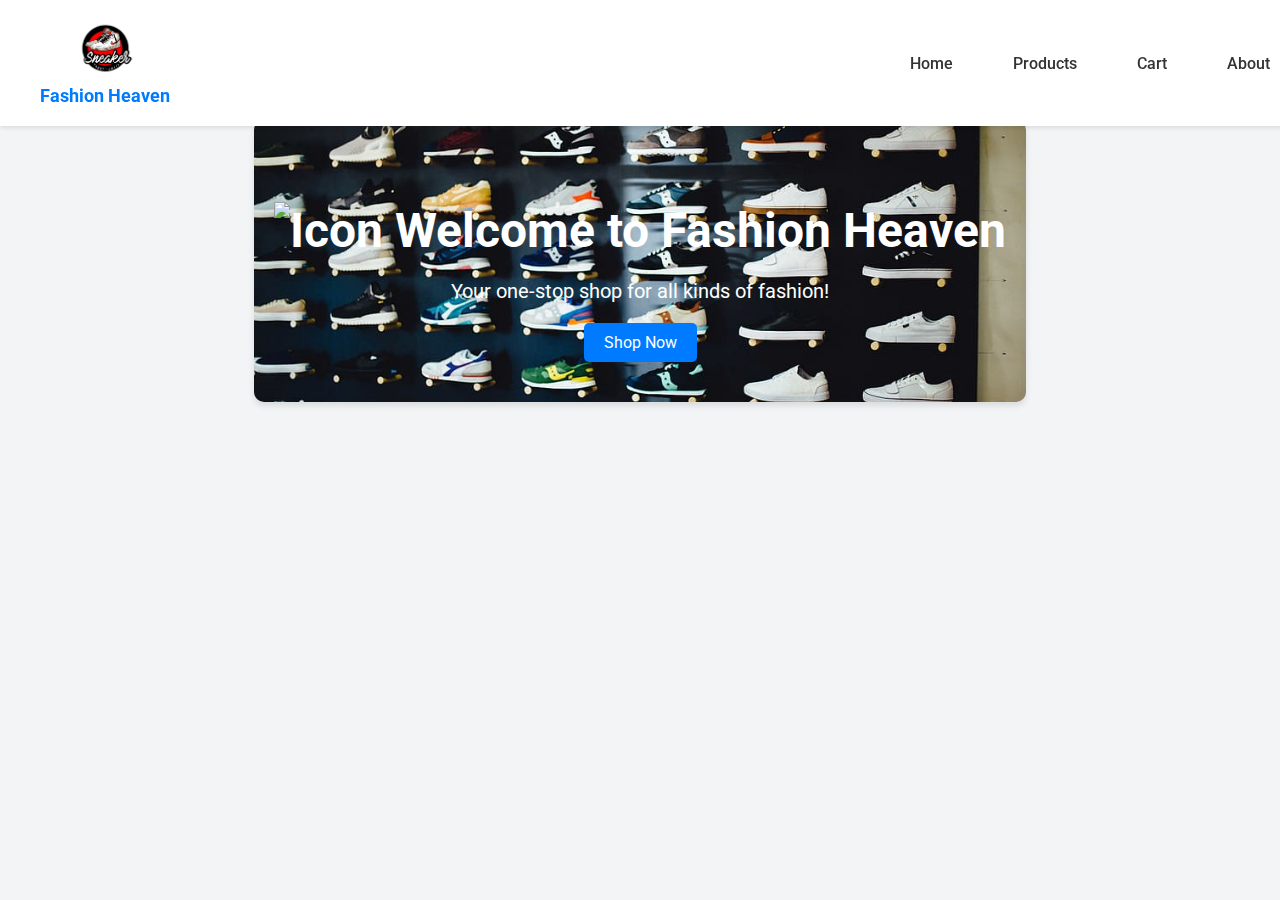
==== Website/index/index.html @ 82f873d8 "Initial commit" ====
<!DOCTYPE html>
<html lang="en">
<head>
    <meta charset="UTF-8">
    <meta name="viewport" content="width=device-width, initial-scale=1.0">
    <title>Shoe Shop</title>
    <link rel="stylesheet" href="styles.css">
    <link href="https://fonts.googleapis.com/css2?family=Roboto:wght@400;500;700&display=swap" rel="stylesheet">
</head>
<body>
    <header>
        <div class="logo-container">
            <img src="../index/images/shoelogoAR.png" alt="Shoe Shop Logo" class="shop-logo">
            <p class="shop-name">Fashion Heaven</p>
        </div>
        <nav>
            <ul class="nav-links">
                <li><a href="#">Home</a></li>
                <li><a href="product.html">Products</a></li>
                <li><a href="#">Cart</a></li>
                <li><a href="#">About</a></li>
            </ul>
        </nav>
    </header>
    <main>
        <section class="hero">
            <h1 class="hero-title">
                <img src="../index/images/your-image.png" alt="Icon" class="h1-">
                Welcome to Fashion Heaven
            </h1>
            <p>Your one-stop shop for all kinds of fashion!</p>
            <a href="#" class="cta-button">Shop Now</a>
        </section>
    </main>
</body>
</html>
---- Website/index/styles.css ----
body {
    font-family: 'Roboto', sans-serif;
    margin: 0;
    padding: 0;
    display: flex;
    flex-direction: column;
    align-items: center;
    background-color: #f3f4f6;
    color: #333;
}

header {
    width: 100%;
    display: flex;
    align-items: center;
    justify-content: space-between;
    background-color: #fff;
    padding: 20px 40px;
    box-shadow: 0 2px 4px rgba(0,0,0,0.1);
    position: fixed;
    top: 0;
    left: 0;
    z-index: 1000;
}

.logo-container {
    display: flex;
    flex-direction: column;
    align-items: center;
}

.shop-logo {
    height: 60px;
    width: 60px;
}

.shop-name {
    margin: 5px 0 0;
    font-size: 18px;
    font-weight: 700;
    color: #007bff;
}

nav {
    flex-grow: 1;
    display: flex;
    justify-content: flex-end;
}

.nav-links {
    list-style: none;
    display: flex;
    justify-content: flex-end;
    margin: 0;
    margin-right: 20px;
    padding: 0;
}

.nav-links li {
    margin: 0 15px;
}

.nav-links a {
    text-decoration: none;
    color: #333;
    font-size: 16px;
    font-weight: 500;
    padding: 10px 15px;
    transition: background-color 0.3s, color 0.3s;
}

.nav-links a:hover {
    background-color: #007bff;
    color: #fff;
    border-radius: 5px;
}

main {
    margin-top: 120px;
    width: 100%;
    display: flex;
    justify-content: center;
    align-items: center;
}

.hero {
    text-align: center;
    padding: 50px 20px;
    background: url('../../Website/index/images/backgroundshoes.jpg') no-repeat center center/cover;
    border-radius: 10px;
    box-shadow: 0 4px 6px rgba(0,0,0,0.1);
    color: #fff;
}

.hero h1 {
    font-size: 48px;
    margin-bottom: 20px;
}

.hero p {
    font-size: 20px;
    margin-bottom: 30px;
}

.cta-button {
    background-color: #007bff;
    color: #fff;
    text-decoration: none;
    padding: 15px 30px;
    border-radius: 5px;
    font-size: 18px;
    transition: background-color 0.3s, transform 0.3s;
}

.cta-button:hover {
    background-color: #0056b3;
    transform: scale(1.05);
}

/* Media Queries */
@media (max-width: 768px) {
    header {
        flex-direction: column;
        padding: 10px 20px;
    }

    .nav-links {
        flex-direction: column;
        align-items: center;
    }

    .nav-links li {
        margin: 10px 0;
    }

    .hero h1 {
        font-size: 36px;
    }

    .hero p {
        font-size: 18px;
    }

    .cta-button {
        font-size: 16px;
        padding: 10px 20px;
    }
}

@media (max-width: 480px) {
    header {
        padding: 10px 10px;
    }

    .shop-logo {
        height: 50px;
        width: 50px;
    }

    .shop-name {
        font-size: 16px;
    }

    .nav-links a {
        font-size: 14px;
        padding: 8px 10px;
    }

    .hero {
        padding: 30px 10px;
    }

    .hero h1 {
        font-size: 28px;
    }

    .hero p {
        font-size: 16px;
    }

    .cta-button {
        font-size: 14px;
        padding: 8px 15px;
    }
}

.products {
    text-align: center;
    padding: 50px 20px;
}

.products h1 {
    font-size: 36px;
    margin-bottom: 30px;
}

.product-grid {
    display: flex;
    flex-wrap: nowrap;
    overflow-x: auto;
    padding: 20px 0;
}

.product-card {
    flex: 0 0 auto;
    background-color: #fff;
    border-radius: 10px;
    box-shadow: 0 4px 6px rgba(0,0,0,0.1);
    padding: 15px;
    text-align: center;
    margin-right: 20px;
    transition: transform 0.3s;
}

.product-card:last-child {
    margin-right: 0;
}

.product-card:hover {
    transform: translateY(-5px);
}

.product-image {
    width: 30%;
    height: auto;
    border-radius: 10px;
}

.product-title {
    font-size: 24px;
    margin: 15px 0 10px;
}

.product-description {
    font-size: 16px;
    margin-bottom: 15px;
}

.product-price {
    font-size: 20px;
    font-weight: 700;
    margin-bottom: 20px;
}

.product-buttons {
    display: flex;
    justify-content: center;
    gap: 10px;
}

.cta-button {
    background-color: #007bff;
    color: #fff;
    text-decoration: none;
    padding: 10px 20px;
    border-radius: 5px;
    font-size: 16px;
    transition: background-color 0.3s, transform 0.3s;
}

.cta-button:hover {
    background-color: #0056b3;
    transform: scale(1.05);
}

.view-button {
    background-color: #28a745;
}

.view-button:hover {
    background-color: #218838;
}

.category-buttons {
    margin-top: 30px;
    display: flex;
    justify-content: center;
    gap: 15px;
}

.category-button {
    background-color: #333;
    color: #fff;
    text-decoration: none;
    padding: 10px 20px;
    border-radius: 5px;
    font-size: 16px;
    transition: background-color 0.3s, transform 0.3s;
}

.category-button:hover {
    background-color: #555;
    transform: scale(1.05);
}

.shoes {
    text-align: center;
    padding: 50px 20px;
}

.shoes h1 {
    font-size: 36px;
    margin-bottom: 30px;
}

.shoe-grid {
    display: flex;
    flex-wrap: nowrap;
    overflow-x: auto;
    padding: 10px 0;
}

.shoe-card {
    flex: 0 0 auto;
    background-color: #fff;
    border-radius: 10px;
    box-shadow: 0 4px 6px rgba(0,0,0,0.1);
    padding: 15px;
    text-align: center;
    margin-right: 20px;
    transition: transform 0.3s;
}

.shoe-card:last-child {
    margin-right: 0;
}

.shoe-card:hover {
    transform: translateY(-5px);
}

.shoe-image {
    width: 50%;
    height: auto;
    border-radius: 10px;
}

.shoe-title {
    font-size: 24px;
    margin: 15px 0 10px;
}

.shoe-description {
    font-size: 16px;
    margin-bottom: 15px;
}

.shoe-price {
    font-size: 20px;
    font-weight: 700;
    margin-bottom: 20px;
}

.shoe-buttons {
    display: flex;
    justify-content: center;
    gap: 10px;
}

.cta-button {
    background-color: #007bff;
    color: #fff;
    text-decoration: none;
    padding: 10px 20px;
    border-radius: 5px;
    font-size: 16px;
    transition: background-color 0.3s, transform 0.3s;
}

.cta-button:hover {
    background-color: #0056b3;
    transform: scale(1.05);
}

.view-button {
    background-color: #28a745;
}

.view-button:hover {
    background-color: #218838;
}

/* Media Queries */
@media (max-width: 768px) {
    header {
        flex-direction: column;
        padding: 10px 20px;
    }

    .nav-links {
        flex-direction: column;
        align-items: center;
    }

    .nav-links li {
        margin: 10px 0;
    }

    .shoes h1 {
        font-size: 28px;
    }

    .shoe-title {
        font-size: 20px;
    }

    .shoe-description {
        font-size: 14px;
    }

    .shoe-price {
        font-size: 18px;
    }

    .cta-button {
        font-size: 14px;
        padding: 8px 15px;
    }
}

@media (max-width: 480px) {
    header {
        padding: 10px 10px;
    }
}

.hats {
    text-align: center;
    padding: 50px 20px;
}

.hats h1 {
    font-size: 36px;
    margin-bottom: 30px;
}

.hat-grid {
    display: flex;
    flex-wrap: nowrap;
    overflow-x: auto;
    padding: 20px 0;
}

.hat-card {
    flex: 0 0 auto;
    background-color: #fff;
    border-radius: 10px;
    box-shadow: 0 4px 6px rgba(0,0,0,0.1);
    padding: 15px;
    text-align: center;
    margin-right: 20px;
    transition: transform 0.3s;
}

.hat-card:last-child {
    margin-right: 0;
}

.hat-card:hover {
    transform: translateY(-5px);
}

.hat-image {
    width: 50%;
    height: auto;
    border-radius: 10px;
}

.hat-title {
    font-size: 24px;
    margin: 15px 0 10px;
}

.hat-description {
    font-size: 16px;
    margin-bottom: 15px;
}

.hat-price {
    font-size: 20px;
    font-weight: 700;
    margin-bottom: 20px;
}

.hat-buttons {
    display: flex;
    justify-content: center;
    gap: 10px;
}

.sunglasses {
    text-align: center;
    padding: 50px 20px;
}

.sunglasses h1 {
    font-size: 36px;
    margin-bottom: 30px;
}

.sunglass-grid {
    display: flex;
    flex-wrap: nowrap;
    overflow-x: auto;
    padding: 20px 0;
}

.sunglass-card {
    flex: 0 0 auto;
    background-color: #fff;
    border-radius: 10px;
    box-shadow: 0 4px 6px rgba(0,0,0,0.1);
    padding: 20px;
    text-align: center;
    margin-right: 20px;
    transition: transform 0.3s;
}

.sunglass-card:last-child {
    margin-right: 0;
}

.sunglass-card:hover {
    transform: translateY(-5px);
}

.sunglass-image {
    width: 100%;
    height: auto;
    border-radius: 10px;
}

.sunglass-title {
    font-size: 24px;
    margin: 15px 0 10px;
}

.sunglass-description {
    font-size: 16px;
    margin-bottom: 15px;
}

.sunglass-price {
    font-size: 20px;
    font-weight: 700;
    margin-bottom: 20px;
}

.sunglass-buttons {
    display: flex;
    justify-content: center;
    gap: 10px;
}

.sunglasses {
    text-align: center;
    padding: 50px 20px;
}

.sunglasses h1 {
    font-size: 36px;
    margin-bottom: 30px;
}

.sunglass-grid {
    display: flex;
    flex-wrap: nowrap;
    overflow-x: auto;
    padding: 20px 0;
}

.sunglass-card {
    flex: 0 0 auto;
    background-color: #fff;
    border-radius: 10px;
    box-shadow: 0 4px 6px rgba(0,0,0,0.1);
    padding: 15px;
    text-align: center;
    margin-right: 20px;
    transition: transform 0.3s;
}

.sunglass-card:last-child {
    margin-right: 0;
}

.sunglass-card:hover {
    transform: translateY(-5px);
}

.sunglass-image {
    width: 50%;
    height: auto;
    border-radius: 10px;
}

.sunglass-title {
    font-size: 24px;
    margin: 15px 0 10px;
}

.sunglass-description {
    font-size: 16px;
    margin-bottom: 15px;
}

.sunglass-price {
    font-size: 20px;
    font-weight: 700;
    margin-bottom: 20px;
}

.sunglass-buttons {
    display: flex;
    justify-content: center;
    gap: 10px;
}

.hoodies {
    text-align: center;
    padding: 50px 20px;
}

.hoodies h1 {
    font-size: 36px;
    margin-bottom: 30px;
}

.hoodie-grid {
    display: flex;
    flex-wrap: nowrap;
    overflow-x: auto;
    padding: 20px 0;
}

.hoodie-card {
    flex: 0 0 auto;
    background-color: #fff;
    border-radius: 10px;
    box-shadow: 0 4px 6px rgba(0,0,0,0.1);
    padding: 15px;
    text-align: center;
    margin-right: 20px;
    transition: transform 0.3s;
}

.hoodie-card:last-child {
    margin-right: 0;
}

.hoodie-card:hover {
    transform: translateY(-5px);
}

.hoodie-image {
    width: 30%;
    height: auto;
    border-radius: 10px;
}

.hoodie-title {
    font-size: 24px;
    margin: 15px 0 10px;
}

.hoodie-description {
    font-size: 16px;
    margin-bottom: 15px;
}

.hoodie-price {
    font-size: 20px;
    font-weight: 700;
    margin-bottom: 20px;
}

.hoodie-buttons {
    display: flex;
    justify-content: center;
    gap: 10px;
}

.about-hero {
    text-align: center;
    padding: 60px 20px;
    background-color: #e8e8e8;
}

.about-hero h1 {
    font-size: 2.5em;
    margin-bottom: 10px;
}

.about-hero p {
    font-size: 1.2em;
    margin: 0;
}

.about-content {
    display: flex;
    justify-content: center;
    align-items: center;
    padding: 40px 20px;
}

.about-description {
    max-width: 600px;
    margin-right: 40px;
}

.about-description h2 {
    font-size: 2em;
    margin-bottom: 20px;
}

.about-description p {
    line-height: 1.6;
    margin-bottom: 20px;
}

.about-image img {
    max-width: 100%;
    border-radius: 10px;
    box-shadow: 0 4px 8px rgba(0, 0, 0, 0.1);
}

footer {
    text-align: center;
    padding: 20px 0;
    background-color: #4a4a4a;
    color: #fff;
}

.cart {
    padding: 40px 20px;
}

.cart h1 {
    text-align: center;
    margin-bottom: 40px;
    font-size: 2.5em;
    color: #4a4a4a;
}

.cart-items {
    display: flex;
    flex-direction: column;
    gap: 20px;
    margin-bottom: 40px;
}

.cart-item {
    display: flex;
    align-items: center;
    padding: 20px;
    background-color: #fff;
    border-radius: 10px;
    box-shadow: 0 4px 8px rgba(0, 0, 0, 0.1);
}

.cart-item img {
    width: 50%;
    height: auto;
    margin-right: 20px;
    border-radius: 10px;
}

.item-details {
    flex-grow: 1;
}

.item-name {
    font-size: 1.2em;
    font-weight: 500;
    margin-bottom: 10px;
}

.item-price {
    font-size: 1.1em;
    color: #4a4a4a;
    margin-bottom: 10px;
}

.item-quantity {
    display: flex;
    align-items: center;
    margin-bottom: 10px;
}

.quantity-btn {
    background-color: #4a4a4a;
    color: #fff;
    border: none;
    padding: 5px 10px;
    cursor: pointer;
    border-radius: 5px;
}

.quantity-btn:hover {
    background-color: #333;
}

.item-quantity input {
    width: 50px;
    text-align: center;
    margin: 0 10px;
    padding: 5px;
    border: 1px solid #ddd;
    border-radius: 5px;
}

.remove-btn {
    background-color: #ff4a4a;
    color: #fff;
    border: none;
    padding: 5px 10px;
    cursor: pointer;
    border-radius: 5px;
}

.remove-btn:hover {
    background-color: #e60000;
}

.cart-summary {
    display: flex;
    justify-content: space-between;
    align-items: center;
    padding: 20px;
    background-color: #fff;
    border-radius: 10px;
    box-shadow: 0 4px 8px rgba(0, 0, 0, 0.1);
}

.total-label {
    font-size: 1.5em;
    font-weight: 500;
}

.total-price {
    font-size: 1.5em;
    font-weight: 700;
    color: #4a4a4a;
}

.checkout-btn {
    background-color: #4a4a4a;
    color: #fff;
    border: none;
    padding: 10px 20px;
    font-size: 1em;
    cursor: pointer;
    border-radius: 5px;
}

.checkout-btn:hover {
    background-color: #333;
}

footer {
    text-align: center;
    padding: 20px 0;
    background-color: #4a4a4a;
    color: #fff;
}

/* Ensure the existing styles for cta-button, view-button, and add-to-cart-button are included as before */

/* Ensure the existing styles for cta-button, view-button, and add-to-cart-button are included as before */


/* Ensure the existing styles for cta-button, view-button, and add-to-cart-button are included as before */

/* Ensure the existing styles for cta-button, view-button, and add-to-cart-button are included as before */
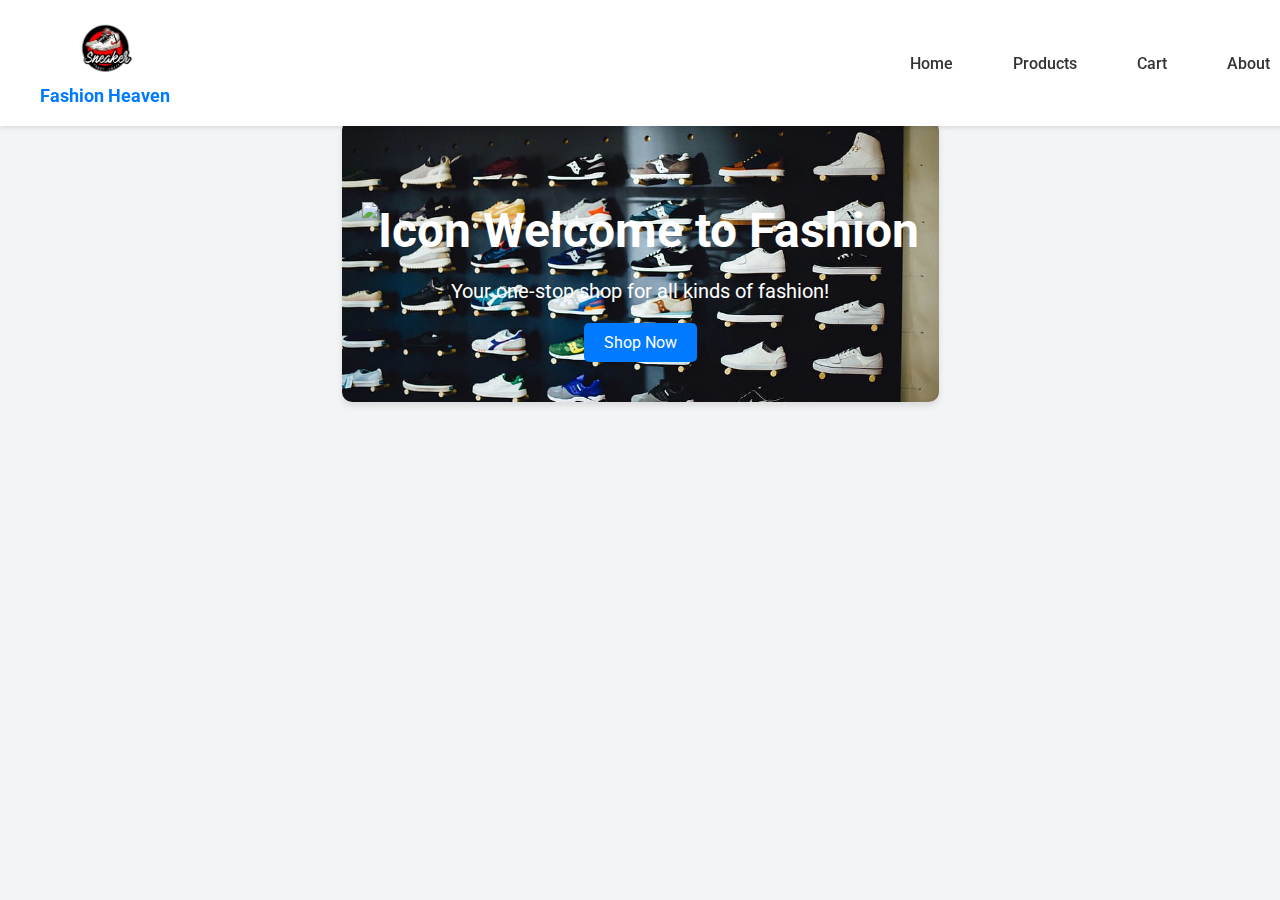
==== commit 7427cbb2: "as" ====
--- a/Website/index/index.html
+++ b/Website/index/index.html
@@ -25,8 +25,8 @@
     <main>
         <section class="hero">
             <h1 class="hero-title">
-                <img src="../index/images/your-image.png" alt="Icon" class="h1-">
-                Welcome to Fashion Heaven
+                <img src="../index/images/your-image.png" alt="Icon" class="h1-Hi!">
+                Welcome to Fashion
             </h1>
             <p>Your one-stop shop for all kinds of fashion!</p>
             <a href="#" class="cta-button">Shop Now</a>
